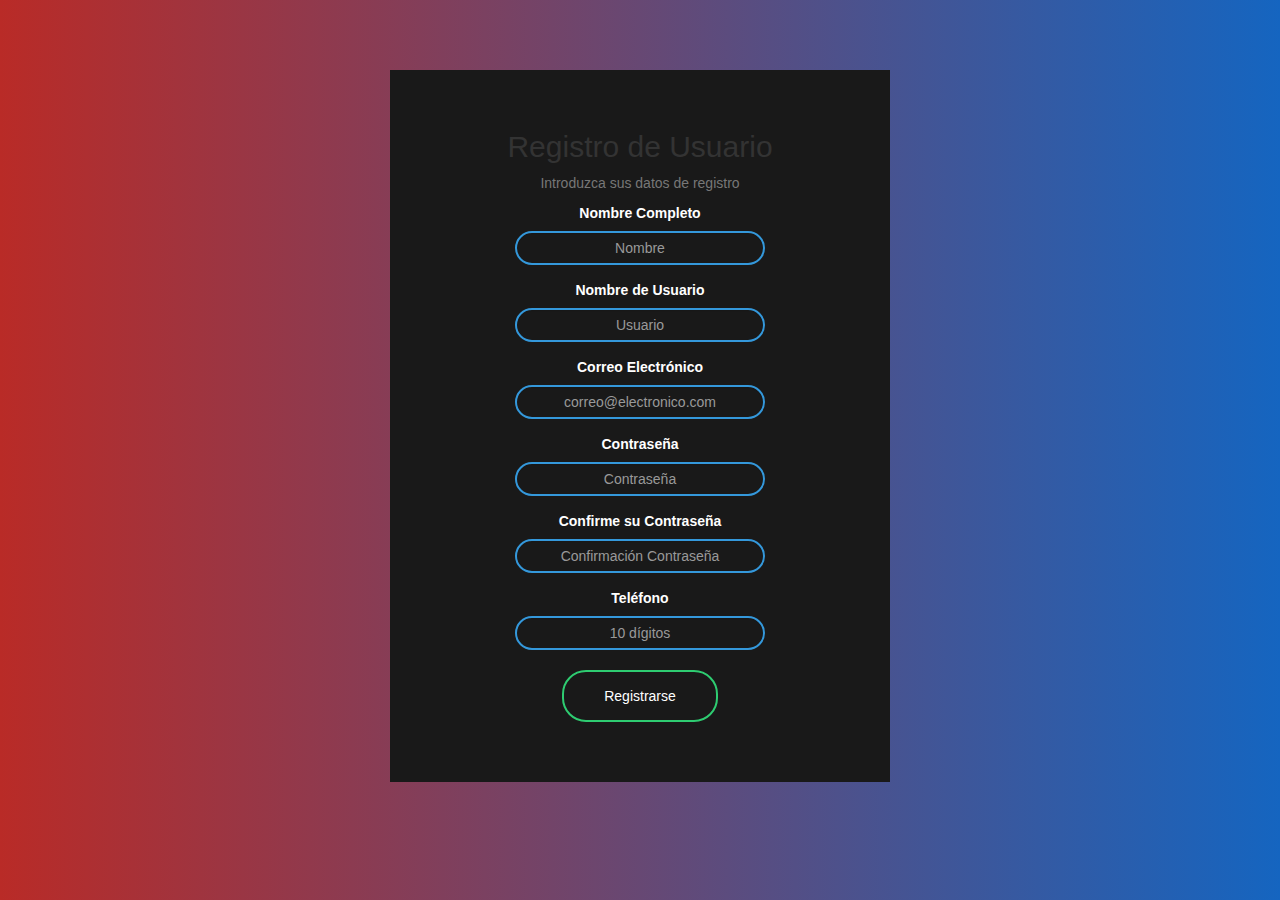
==== src/main/webapp/registro.html @ 4b5076f8 "Página de registro" ====
<html>
<!DOCTYPE html>
<html lang="es">
    <head>
        <meta charset="utf-8">
        <meta http-equiv="Content-Type" content="text/html; charset=UTF-8">
        <meta name="viewport" content="width=device-width, initial-scale=1, shrink-to-fit=no">

        <link rel="stylesheet" href="resources\css\bootstrap.css">
        <link rel="stylesheet" href="resources\css\registro.css">
        <script src="resources\js\jquery-3.6.0.js"></script>
        <script src="resources\js\bootstrap.js"></script>
        <title>AudiFast-Registro</title>
    </head>

    <body>
        <div class="container">
            <div class="col-md-auto">
                <div class="card">
                    <form onsubmit="event.preventDefault()" class="box">
                        <h2 class="text-white">Registro de Usuario</h2>
                        <p class="text-muted">Introduzca sus datos de registro</p> 
                            <label for="Nombre">Nombre Completo</label>
                            <input type="text" class="form-control" id="Nombre" placeholder="Nombre">

                            <label for="Usuario">Nombre de Usuario</label>
                            <input type="text" class="form-control" id="Usuario" placeholder="Usuario">

                            <label for="Correo">Correo Electrónico</label>
                            <input type="email" class="form-control" id="Correo" placeholder="correo@electronico.com">

                            <label for="Contraseña">Contraseña</label>
                            <input type="password" class="form-control" id="Contraseña" placeholder="Contraseña">

                            <label for="ConfContraseña">Confirme su Contraseña</label>
                            <input type="password" class="form-control" id="ConfContraseña" placeholder="Confirmación Contraseña">

                            <label for="Telefono">Teléfono</label>
                            <input type="tel" class="form-control" id="Telefono" pattern="[0-9]{10}" placeholder="10 dígitos">

                        <input type="submit" name="" value="Registrarse" href="#">
                    </form>
                </div>
            </div>
        </div>
    </body>
</html>
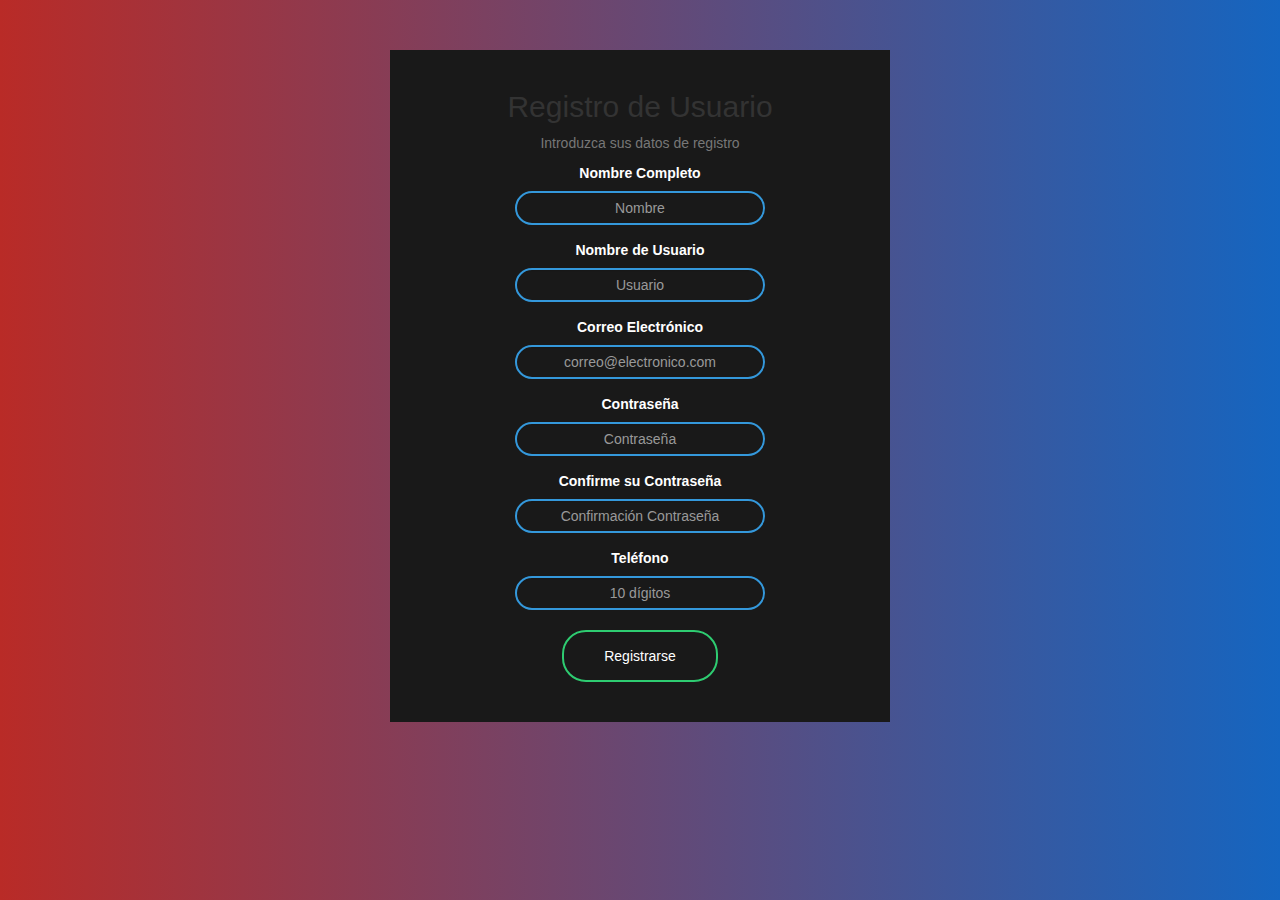
==== commit 7d26f28a: "Página de registro" ====
--- a/src/main/webapp/registro.html
+++ b/src/main/webapp/registro.html
@@ -20,23 +20,23 @@
                     <form onsubmit="event.preventDefault()" class="box">
                         <h2 class="text-white">Registro de Usuario</h2>
                         <p class="text-muted">Introduzca sus datos de registro</p> 
-                            <label for="Nombre">Nombre Completo</label>
-                            <input type="text" class="form-control" id="Nombre" placeholder="Nombre">
+                        <label for="Nombre">Nombre Completo</label>
+                        <input type="text" class="form-control" id="Nombre" placeholder="Nombre">
 
-                            <label for="Usuario">Nombre de Usuario</label>
-                            <input type="text" class="form-control" id="Usuario" placeholder="Usuario">
+                        <label for="Usuario">Nombre de Usuario</label>
+                        <input type="text" class="form-control" id="Usuario" placeholder="Usuario">
 
-                            <label for="Correo">Correo Electrónico</label>
-                            <input type="email" class="form-control" id="Correo" placeholder="correo@electronico.com">
+                        <label for="Correo">Correo Electrónico</label>
+                        <input type="email" class="form-control" id="Correo" placeholder="correo@electronico.com">
 
-                            <label for="Contraseña">Contraseña</label>
-                            <input type="password" class="form-control" id="Contraseña" placeholder="Contraseña">
+                        <label for="Contraseña">Contraseña</label>
+                        <input type="password" class="form-control" id="Contraseña" placeholder="Contraseña">
 
-                            <label for="ConfContraseña">Confirme su Contraseña</label>
-                            <input type="password" class="form-control" id="ConfContraseña" placeholder="Confirmación Contraseña">
+                        <label for="ConfContraseña">Confirme su Contraseña</label>
+                        <input type="password" class="form-control" id="ConfContraseña" placeholder="Confirmación Contraseña">
 
-                            <label for="Telefono">Teléfono</label>
-                            <input type="tel" class="form-control" id="Telefono" pattern="[0-9]{10}" placeholder="10 dígitos">
+                        <label for="Telefono">Teléfono</label>
+                        <input type="tel" class="form-control" id="Telefono" pattern="[0-9]{10}" placeholder="10 dígitos">
 
                         <input type="submit" name="" value="Registrarse" href="#">
                     </form>
